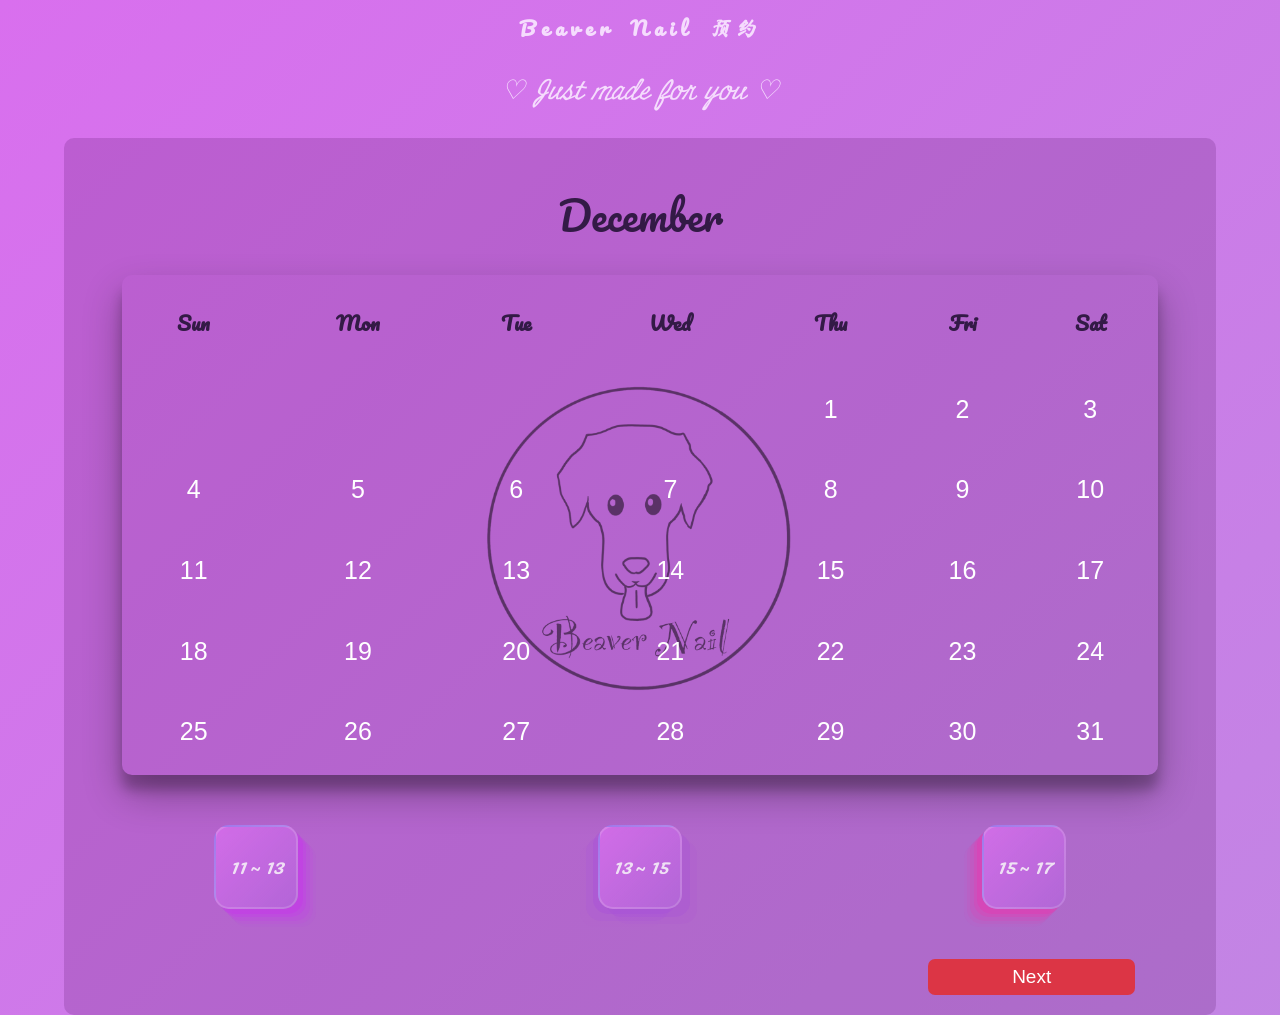
==== index.html @ 4fa350a8 "put index.html outside the folder" ====
<!DOCTYPE html>
<html lang="en">

<head>
    <meta charset="UTF-8">
    <meta http-equiv="X-UA-Compatible" content="IE=edge">
    <meta name="viewport" content="width=device-width, initial-scale=1.0">
    <title>Beaver Nail Booking</title>
    <link rel="preconnect" href="https://fonts.googleapis.com">
    <link rel="preconnect" href="https://fonts.gstatic.com" crossorigin>
    <link href="https://fonts.googleapis.com/css2?family=Miniver&display=swap" rel="stylesheet">
    <link href="https://fonts.googleapis.com/css2?family=Miniver&family=Water+Brush&display=swap" rel="stylesheet">
    <link href="https://fonts.googleapis.com/css2?family=Ma+Shan+Zheng&display=swap" rel="stylesheet">
    <link href="https://fonts.googleapis.com/css2?family=Ma+Shan+Zheng&family=Pacifico&display=swap" rel="stylesheet">
    <link rel="stylesheet" href="../style/first_page.css">
    <link rel="stylesheet" href="../style/all_css.css">


</head>
<style>
    #time-zone {
        margin-top: 50px;

        margin-bottom: 50px;
        text-align: center;
        display: flex;

        flex-direction: row;
        font-family: 'Pacifico', cursive;

    }

    #time-zone div{
    margin: auto;


    }

    .box {

        width: 80px;
        height: 80px;
        border-radius: 15px;
        transition: all 0.5s;
        border: 2px solid rgba(255, 255, 255, 0.2);
        opacity: 0.8;

    }
    .box:hover{
        border: 2px solid rgba(255, 255, 255, 0.8);
        transform: scale(1.1);
    }
    #time_1{
        box-shadow: rgba(201, 46, 240, 0.4) 5px 5px, rgba(201, 46, 240, 0.3) 8px 8px, rgba(201, 46, 240, 0.2) 12px 12px, rgba(201, 46, 240, 0.1) 15px 15px, rgba(201, 46, 240, 0.05) 18px 18px;

    }
    #time_2{
        box-shadow: rgba(166, 75, 219, 0.4) -5px 5px, rgba(166, 75, 219, 0.3) 8px 8px, rgba(166, 75, 219, 0.2) -12px 12px, rgba(166, 75, 219, 0.1) 15px 15px, rgba(166, 75, 219, 0.05) -18px 18px;
    }
    #time_3{
        box-shadow: rgba(240, 46, 170, 0.4) -5px 5px, rgba(240, 46, 170, 0.3) -8px 8px, rgba(240, 46, 170, 0.2) -12px 12px, rgba(240, 46, 170, 0.1) -15px 15px, rgba(240, 46, 170, 0.05) -18px 18px;
        
    }

    .box p{
        color:rgb(255, 255, 255);
        padding-top: 5px;
        height: 100%;
        width: 100%;
    }
    .box i {
        color: rgb(255, 255, 255);
        height: 100%;

        padding-top: 10px;
        width: 100%;
        font-size: 20px;
        transition: all 0.2s;
    }
    .box p:hover{
        color: rgb(255, 255, 255, 0.6);
        animation-name: beat;
        animation-duration: 0.2s;
        animation-iteration-count: infinite;

    }
    @keyframes beat {
        0% {
            transform:rotate(0deg) scale(1.2);
            /* transform: scale(1); */
        }
        50% {
            transform:rotate(-10deg) scale(1.2);
            /* transform: scale(1.1); */
        }
        100% {
            transform:rotate(0deg) scale(1.2);
            /* transform: scale(1); */
        }
    }

    

    #time_1, #time_2, #time_3 {
        background: linear-gradient(-45deg,rgb(168, 61, 249), #cd9cf2 0%, rgb(187, 153, 242),rgb(131, 92, 240),rgba(179, 102, 221, 0.8),rgb(217, 111, 238));
        background-size: 400% 400%;
        animation: anime 15s linear infinite;
        
    }
    @keyframes anime {
    0% {
        background-position: 0% 50%;
    }

    50% {
        background-position: 100% 50%;
    }

    100% {
        background-position: 0% 50%;
    }
}
    

    
</style>

<body>

    <div id="background">
        <header>
            <h1 id="title">Beaver Nail <i id="chinese">预约</i></h1>
            <p id="description"><i>♡ Just made for you ♡</i></p>
        </header>
        <div id="main-interface">
            <section id="content-section">


            </section>
            
            
            <section id="time-zone">

            </section>
            <div>
                <button id="next">Next</button>
            </div>
          
            

        </div>
        
        


    </div>
    <script src="../js/first_page/calender.js"></script>
    <script src="../js/first_page/time-zone.js"></script>
    <script src="../js/first_page/firework.js"></script>


</body>

</html>
---- style/first_page.css ----
#month{
    width: 100%;
    height: 15px;


    font-size: 40px;
}
#week{

    font-size: 20px;
}
#main-interface{
    padding-top: 2px;

}
table {
    margin: auto;
    margin-top: 80px;
    height: 500px;
    width: 90%;
    background:url("../img/IMG_3300.PNG");
    background-size:350px;
    background-repeat: no-repeat;
    background-position: center;
    border-radius: 10px;
    
    box-shadow: rgba(0, 0, 0, 0.3) 0px 19px 38px, rgba(0, 0, 0, 0.22) 0px 15px 12px;
    transition: all 0.2s;
    
    
    

}
table:hover{
    box-shadow: rgba(0, 0, 0, 0.15) 0px 5px 15px 0px;
}

#content-section button {
    background-color: transparent;
    border: none;
    font-size: 25px;
    height: 100%;
    width: 100%;
    padding: 0;
    text-align: center;
    color: white;
    transition: transform 0.3s;
}

#content-section button:hover{
    box-shadow: rgba(0, 0, 0, 0.15) 0px 5px 15px 0px;
    transform: scale(1.1);
    background-color: rgb(255, 255, 255, 0.5);
    border-radius: 10px;
    color:rgba(104, 61, 204, 0.8);
}
---- style/all_css.css ----
html {
    background: linear-gradient(-45deg,rgb(168, 61, 249), #cd9cf2 0%, rgb(187, 153, 242),rgb(131, 92, 240),rgba(179, 102, 221, 0.8),rgb(217, 111, 238));

    background-size: 400% 400%;
    animation: gradient 15s ease infinite;
}
@keyframes gradient {
    0% {
        background-position: 0% 50%;
    }

    50% {
        background-position: 100% 50%;
    }

    100% {
        background-position: 0% 50%;
    }
}
body {
    margin: 0;
    height: 100%;
}

#main-interface {
    margin: auto;
    width: 90%;

    border-radius: 10px;

    background-color: rgba(79, 15, 96,0.2);
    

}

header {
    font-family: 'Pacifico', cursive;

    width: 100%;

    color: rgb(245, 220, 253);
    border-radius: 10px 10px 0 0;
    text-align: center;
    padding-top: 10px;

}

h1 {
    margin-top: 0;
    font-size: 20px;
    word-spacing: 5px;
    letter-spacing: 6px;
}
#chinese{
    font-family:"Ma Shan Zheng", cursive;
}

#description {
    font-family: 'Miniver', cursive;
    font-size: 3vh;

}

#content-section {
    font-family: 'Pacifico', cursive;
    color:#331a46;
    position: relative;
    margin-top: 20px;
    height: 75%;
    text-align: center;

}


#button {
    height: 15%;
    background-color: transparent;
    justify-content: space-between;


}

#next {
    position: relative;
    top: 50%;
    left: 75%;
    margin-bottom: 20px;
    bottom: 0px;
    width: 18%;
    text-decoration: none;
    color: white;
    background: #dc3545;
    padding: 7px 10px;
    border-radius: 7px;
    border: none;
    font-size: 19px;
    transition: transform 0.2s;

}

#next:hover {
    transform: scale(1.2);
}
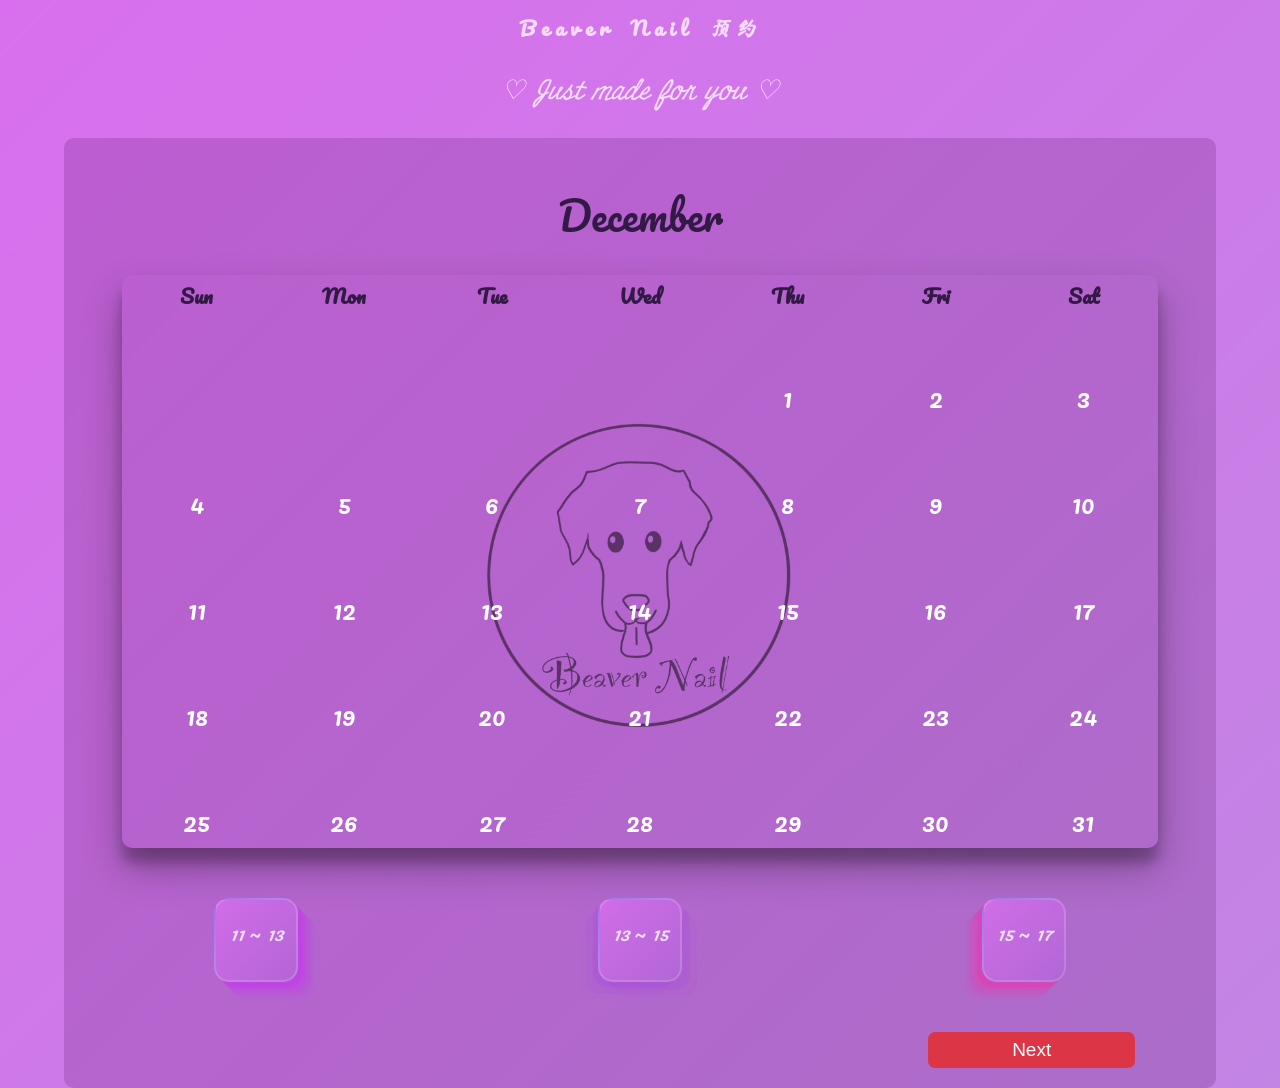
==== commit 86e7e303: "final ui without form tag" ====
--- a/index.html
+++ b/index.html
@@ -12,118 +12,12 @@
     <link href="https://fonts.googleapis.com/css2?family=Miniver&family=Water+Brush&display=swap" rel="stylesheet">
     <link href="https://fonts.googleapis.com/css2?family=Ma+Shan+Zheng&display=swap" rel="stylesheet">
     <link href="https://fonts.googleapis.com/css2?family=Ma+Shan+Zheng&family=Pacifico&display=swap" rel="stylesheet">
-    <link rel="stylesheet" href="../style/first_page.css">
-    <link rel="stylesheet" href="../style/all_css.css">
+    <link rel="stylesheet" href="./style/first_page.css">
+    <link rel="stylesheet" href="./style/all_css.css">
+    <link rel="stylesheet" href="./style/time_zone.css">
 
 
 </head>
-<style>
-    #time-zone {
-        margin-top: 50px;
-
-        margin-bottom: 50px;
-        text-align: center;
-        display: flex;
-
-        flex-direction: row;
-        font-family: 'Pacifico', cursive;
-
-    }
-
-    #time-zone div{
-    margin: auto;
-
-
-    }
-
-    .box {
-
-        width: 80px;
-        height: 80px;
-        border-radius: 15px;
-        transition: all 0.5s;
-        border: 2px solid rgba(255, 255, 255, 0.2);
-        opacity: 0.8;
-
-    }
-    .box:hover{
-        border: 2px solid rgba(255, 255, 255, 0.8);
-        transform: scale(1.1);
-    }
-    #time_1{
-        box-shadow: rgba(201, 46, 240, 0.4) 5px 5px, rgba(201, 46, 240, 0.3) 8px 8px, rgba(201, 46, 240, 0.2) 12px 12px, rgba(201, 46, 240, 0.1) 15px 15px, rgba(201, 46, 240, 0.05) 18px 18px;
-
-    }
-    #time_2{
-        box-shadow: rgba(166, 75, 219, 0.4) -5px 5px, rgba(166, 75, 219, 0.3) 8px 8px, rgba(166, 75, 219, 0.2) -12px 12px, rgba(166, 75, 219, 0.1) 15px 15px, rgba(166, 75, 219, 0.05) -18px 18px;
-    }
-    #time_3{
-        box-shadow: rgba(240, 46, 170, 0.4) -5px 5px, rgba(240, 46, 170, 0.3) -8px 8px, rgba(240, 46, 170, 0.2) -12px 12px, rgba(240, 46, 170, 0.1) -15px 15px, rgba(240, 46, 170, 0.05) -18px 18px;
-        
-    }
-
-    .box p{
-        color:rgb(255, 255, 255);
-        padding-top: 5px;
-        height: 100%;
-        width: 100%;
-    }
-    .box i {
-        color: rgb(255, 255, 255);
-        height: 100%;
-
-        padding-top: 10px;
-        width: 100%;
-        font-size: 20px;
-        transition: all 0.2s;
-    }
-    .box p:hover{
-        color: rgb(255, 255, 255, 0.6);
-        animation-name: beat;
-        animation-duration: 0.2s;
-        animation-iteration-count: infinite;
-
-    }
-    @keyframes beat {
-        0% {
-            transform:rotate(0deg) scale(1.2);
-            /* transform: scale(1); */
-        }
-        50% {
-            transform:rotate(-10deg) scale(1.2);
-            /* transform: scale(1.1); */
-        }
-        100% {
-            transform:rotate(0deg) scale(1.2);
-            /* transform: scale(1); */
-        }
-    }
-
-    
-
-    #time_1, #time_2, #time_3 {
-        background: linear-gradient(-45deg,rgb(168, 61, 249), #cd9cf2 0%, rgb(187, 153, 242),rgb(131, 92, 240),rgba(179, 102, 221, 0.8),rgb(217, 111, 238));
-        background-size: 400% 400%;
-        animation: anime 15s linear infinite;
-        
-    }
-    @keyframes anime {
-    0% {
-        background-position: 0% 50%;
-    }
-
-    50% {
-        background-position: 100% 50%;
-    }
-
-    100% {
-        background-position: 0% 50%;
-    }
-}
-    
-
-    
-</style>
 
 <body>
 
@@ -154,9 +48,9 @@
 
 
     </div>
-    <script src="../js/first_page/calender.js"></script>
-    <script src="../js/first_page/time-zone.js"></script>
-    <script src="../js/first_page/firework.js"></script>
+    <script src="./js/first_page/calender.js"></script>
+    <script src="./js/first_page/time-zone.js"></script>
+    <script src="./js/first_page/firework.js"></script>
 
 
 </body>
--- a/style/first_page.css
+++ b/style/first_page.css
@@ -26,6 +26,7 @@
     
     box-shadow: rgba(0, 0, 0, 0.3) 0px 19px 38px, rgba(0, 0, 0, 0.22) 0px 15px 12px;
     transition: all 0.2s;
+    table-layout: fixed;
     
     
     
@@ -35,24 +36,40 @@
     box-shadow: rgba(0, 0, 0, 0.15) 0px 5px 15px 0px;
 }
 
-#content-section button {
+input[type="radio"]{
+    visibility: hidden;
+  width: 0;
+  height: 0;
+}
+
+table label {
     background-color: transparent;
+    display: inline-block;
     border: none;
     font-size: 25px;
     height: 100%;
     width: 100%;
-    padding: 0;
+
+
+    color: white;
+
+    padding-top: 30px;
     text-align: center;
-    color: white;
+
     transition: transform 0.3s;
 }
 
-#content-section button:hover{
+#content-section label:hover{
     box-shadow: rgba(0, 0, 0, 0.15) 0px 5px 15px 0px;
     transform: scale(1.1);
     background-color: rgb(255, 255, 255, 0.5);
-    border-radius: 10px;
+    border-radius: 20px;
     color:rgba(104, 61, 204, 0.8);
 }
 
 
+table input[type="radio"]:checked+label{
+    color:rgba(104, 61, 204, 0.8);
+    background-color: rgb(255, 255, 255, 0.5);
+    border-radius: 20px;
+}
--- a/style/time_zone.css
+++ b/style/time_zone.css
@@ -0,0 +1,102 @@
+ #time-zone {
+        margin-top: 50px;
+
+        margin-bottom: 50px;
+        text-align: center;
+        display: flex;
+
+        flex-direction: row;
+        font-family: 'Pacifico', cursive;
+
+    }
+
+    #time-zone div{
+    margin: auto;
+
+
+    }
+
+    .box {
+
+        width: 80px;
+        height: 80px;
+        border-radius: 15px;
+        transition: all 0.5s;
+;
+        border: 2px solid rgba(255, 255, 255, 0.2);
+        opacity: 0.8;
+
+    }
+    .box:hover{
+        border: 2px solid rgba(255, 255, 255, 0.8);
+        transform: scale(1.1);
+    }
+    #time_1{
+        box-shadow: rgba(201, 46, 240, 0.4) 5px 5px, rgba(201, 46, 240, 0.3) 8px 8px, rgba(201, 46, 240, 0.2) 12px 12px, rgba(201, 46, 240, 0.1) 15px 15px, rgba(201, 46, 240, 0.05) 18px 18px;
+
+    }
+    #time_2{
+        box-shadow: rgba(166, 75, 219, 0.4) -5px 5px, rgba(166, 75, 219, 0.3) 8px 8px, rgba(166, 75, 219, 0.2) -12px 12px, rgba(166, 75, 219, 0.1) 15px 15px, rgba(166, 75, 219, 0.05) -18px 18px;
+    }
+    #time_3{
+        box-shadow: rgba(240, 46, 170, 0.4) -5px 5px, rgba(240, 46, 170, 0.3) -8px 8px, rgba(240, 46, 170, 0.2) -12px 12px, rgba(240, 46, 170, 0.1) -15px 15px, rgba(240, 46, 170, 0.05) -18px 18px;
+        
+    }
+
+    .box label{
+        display: block;
+        color:rgb(255, 255, 255);
+        font-size: 18px;
+        height: 100%;
+        width: 100%;
+        margin-top: -10px;
+        
+        transition: all 0.5s;
+    }
+
+    
+    input[type="radio"]:checked+label{
+        color: rgb(255, 255, 255, 0.6);
+        animation-name: beat;
+        animation-duration: 0.2s;
+        animation-iteration-count: infinite;
+
+    }
+    @keyframes beat {
+        0% {
+            transform:rotate(0deg) scale(1.2);
+            /* transform: scale(1); */
+        }
+        50% {
+            transform:rotate(-10deg) scale(1.2);
+            /* transform: scale(1.1); */
+        }
+        100% {
+            transform:rotate(0deg) scale(1.2);
+            /* transform: scale(1); */
+        }
+    }
+
+    
+    .box label:hover{
+        transform: scale(1.3);
+    }
+    #time_1, #time_2, #time_3 {
+        background: linear-gradient(-45deg,rgb(168, 61, 249), #cd9cf2 0%, rgb(187, 153, 242),rgb(131, 92, 240),rgba(179, 102, 221, 0.8),rgb(217, 111, 238));
+        background-size: 400% 400%;
+        animation: anime 15s linear infinite;
+        
+    }
+    @keyframes anime {
+    0% {
+        background-position: 0% 50%;
+    }
+
+    50% {
+        background-position: 100% 50%;
+    }
+
+    100% {
+        background-position: 0% 50%;
+    }
+}
